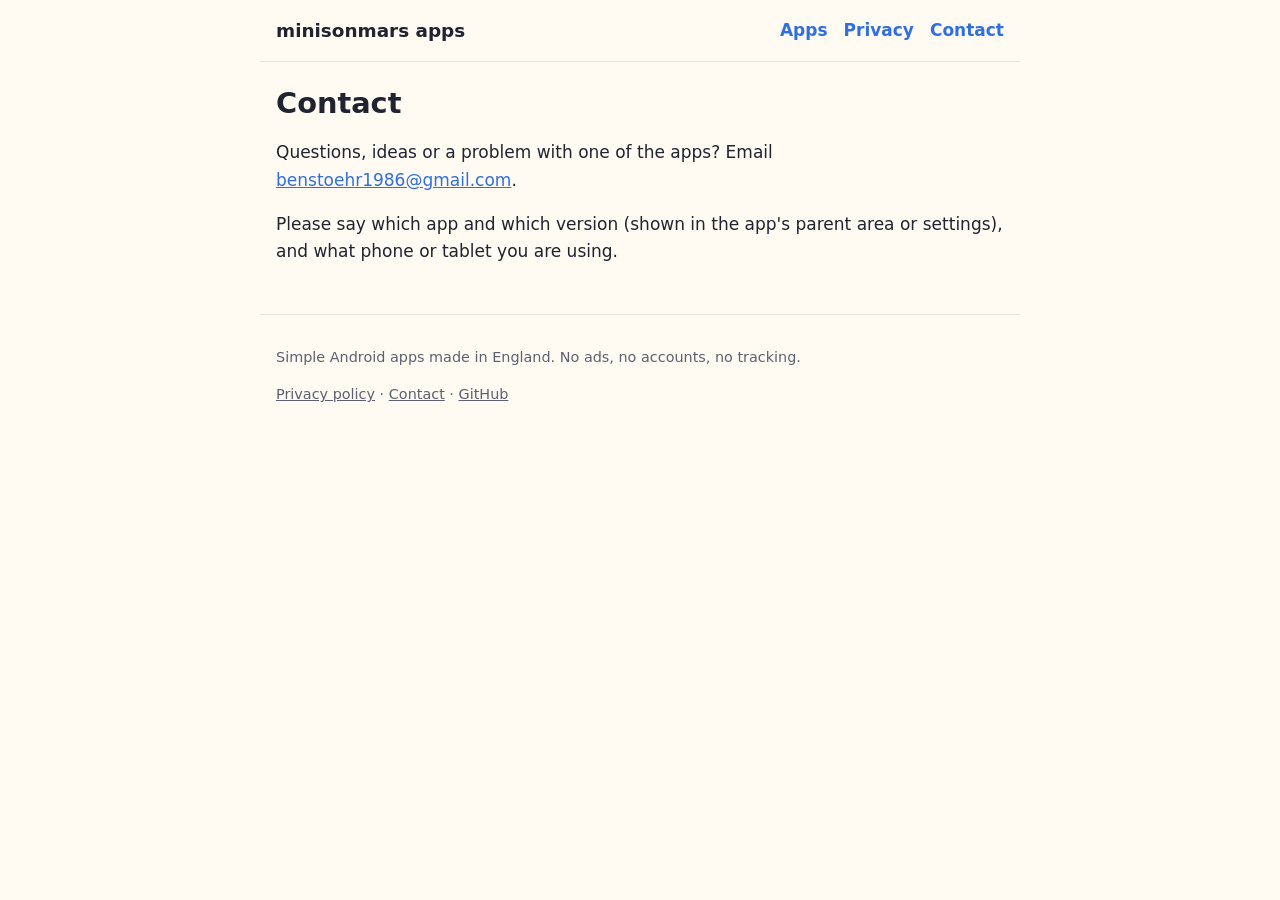
==== contact.html @ 95d26943 "Add static apps website with per-app pages and privacy policy Copied from apps-websitr.  Co-Authored" ====
<!doctype html>
<html lang="en-GB">
<head>
<meta charset="utf-8">
<meta name="viewport" content="width=device-width, initial-scale=1">
<title>Contact · minisonmars apps</title>
<meta name="description" content="Contact the developer of minisonmars apps.">
<link rel="icon" href="favicon.svg" type="image/svg+xml">
<link rel="stylesheet" href="style.css">
</head>
<body>
<header>
  <a class="brand" href="index.html">minisonmars apps</a>
  <nav><a href="index.html">Apps</a><a href="privacy.html">Privacy</a><a href="contact.html">Contact</a></nav>
</header>
<main>
<h1>Contact</h1>
<p>Questions, ideas or a problem with one of the apps? Email <a href="mailto:benstoehr1986@gmail.com">benstoehr1986@gmail.com</a>.</p>
<p>Please say which app and which version (shown in the app's parent area or settings), and what phone or tablet you are using.</p>

</main>
<footer>
  <p>Simple Android apps made in England. No ads, no accounts, no tracking.</p>
  <p><a href="privacy.html">Privacy policy</a> · <a href="contact.html">Contact</a> · <a href="https://github.com/minisonmars">GitHub</a></p>
</footer>
</body>
</html>
---- style.css ----
:root {
  --bg: #fffaf2;
  --card: #ffffff;
  --text: #1f2430;
  --muted: #5b6170;
  --line: #e7e1d6;
  --accent: #2f6fde;
  --accent-text: #ffffff;
}
@media (prefers-color-scheme: dark) {
  :root {
    --bg: #15171c;
    --card: #1f232b;
    --text: #eceef2;
    --muted: #a6acb8;
    --line: #333844;
    --accent: #7aa7ff;
    --accent-text: #0e1320;
  }
}
* { box-sizing: border-box; }
html { -webkit-text-size-adjust: 100%; }
body {
  margin: 0;
  background: var(--bg);
  color: var(--text);
  font: 17px/1.6 system-ui, -apple-system, "Segoe UI", Roboto, sans-serif;
}
a { color: var(--accent); }
header, main, footer { max-width: 760px; margin: 0 auto; padding: 0 16px; }
header { display: flex; align-items: center; justify-content: space-between; flex-wrap: wrap; gap: 8px 16px; padding-top: 16px; padding-bottom: 16px; border-bottom: 1px solid var(--line); }
header .brand { font-weight: 700; font-size: 1.15rem; color: var(--text); text-decoration: none; }
header nav { display: flex; gap: 16px; flex-wrap: wrap; }
header nav a { text-decoration: none; font-weight: 600; }
main { padding-top: 24px; padding-bottom: 32px; }
h1 { font-size: 1.8rem; line-height: 1.25; margin: 0 0 8px; }
h2 { font-size: 1.3rem; margin: 32px 0 8px; }
h3 { font-size: 1.1rem; margin: 24px 0 4px; }
.lead { color: var(--muted); font-size: 1.05rem; margin-top: 0; }
.cards { display: grid; grid-template-columns: repeat(auto-fit, minmax(220px, 1fr)); gap: 16px; margin: 24px 0; }
.card { display: block; background: var(--card); border: 1px solid var(--line); border-radius: 16px; padding: 16px; color: var(--text); text-decoration: none; }
.card:hover { border-color: var(--accent); }
.card h2 { margin: 12px 0 4px; font-size: 1.15rem; }
.card p { margin: 0; color: var(--muted); font-size: 0.95rem; }
.icon { width: 56px; height: 56px; border-radius: 14px; display: block; }
.app-head { display: flex; gap: 16px; align-items: center; margin-bottom: 8px; }
.app-head .icon { width: 72px; height: 72px; border-radius: 18px; flex: none; }
.button { display: inline-block; background: var(--accent); color: var(--accent-text); padding: 10px 18px; border-radius: 999px; text-decoration: none; font-weight: 600; margin: 4px 8px 4px 0; }
.note { background: var(--card); border: 1px solid var(--line); border-left: 4px solid var(--accent); border-radius: 8px; padding: 12px 16px; margin: 16px 0; }
table { border-collapse: collapse; width: 100%; font-size: 0.95rem; margin: 8px 0 16px; }
th, td { text-align: left; vertical-align: top; padding: 8px; border-bottom: 1px solid var(--line); }
th { font-weight: 600; }
.table-wrap { overflow-x: auto; }
ul { padding-left: 22px; }
footer { border-top: 1px solid var(--line); padding-top: 16px; padding-bottom: 32px; color: var(--muted); font-size: 0.9rem; }
footer a { color: var(--muted); }
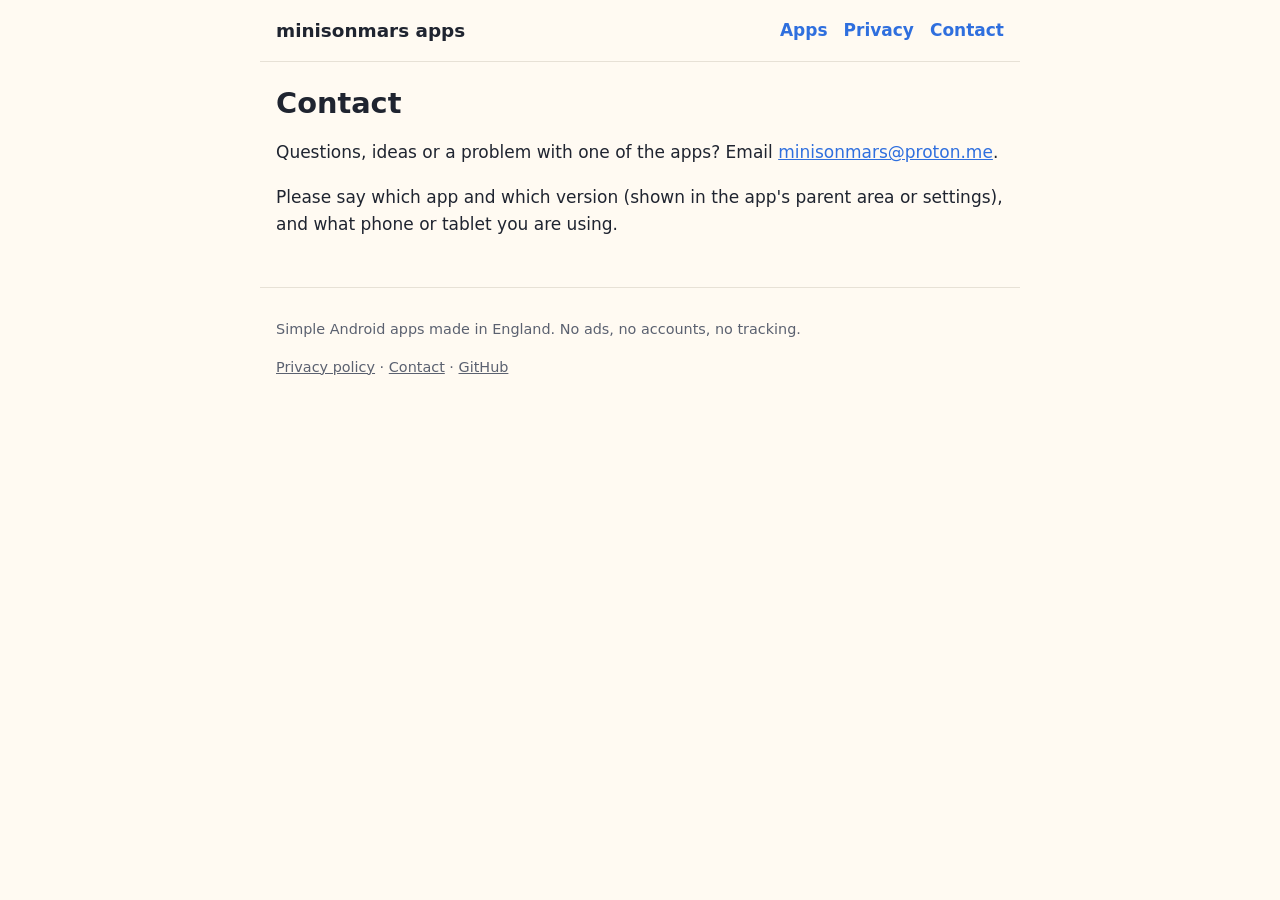
==== commit 0f377445: "Change contact email to minisonmars@proton.me Co-Authored-By: Claude Opus 5.5 <noreply@anthropic.com" ====
--- a/contact.html
+++ b/contact.html
@@ -15,7 +15,7 @@
 </header>
 <main>
 <h1>Contact</h1>
-<p>Questions, ideas or a problem with one of the apps? Email <a href="mailto:benstoehr1986@gmail.com">benstoehr1986@gmail.com</a>.</p>
+<p>Questions, ideas or a problem with one of the apps? Email <a href="mailto:minisonmars@proton.me">minisonmars@proton.me</a>.</p>
 <p>Please say which app and which version (shown in the app's parent area or settings), and what phone or tablet you are using.</p>
 
 </main>
